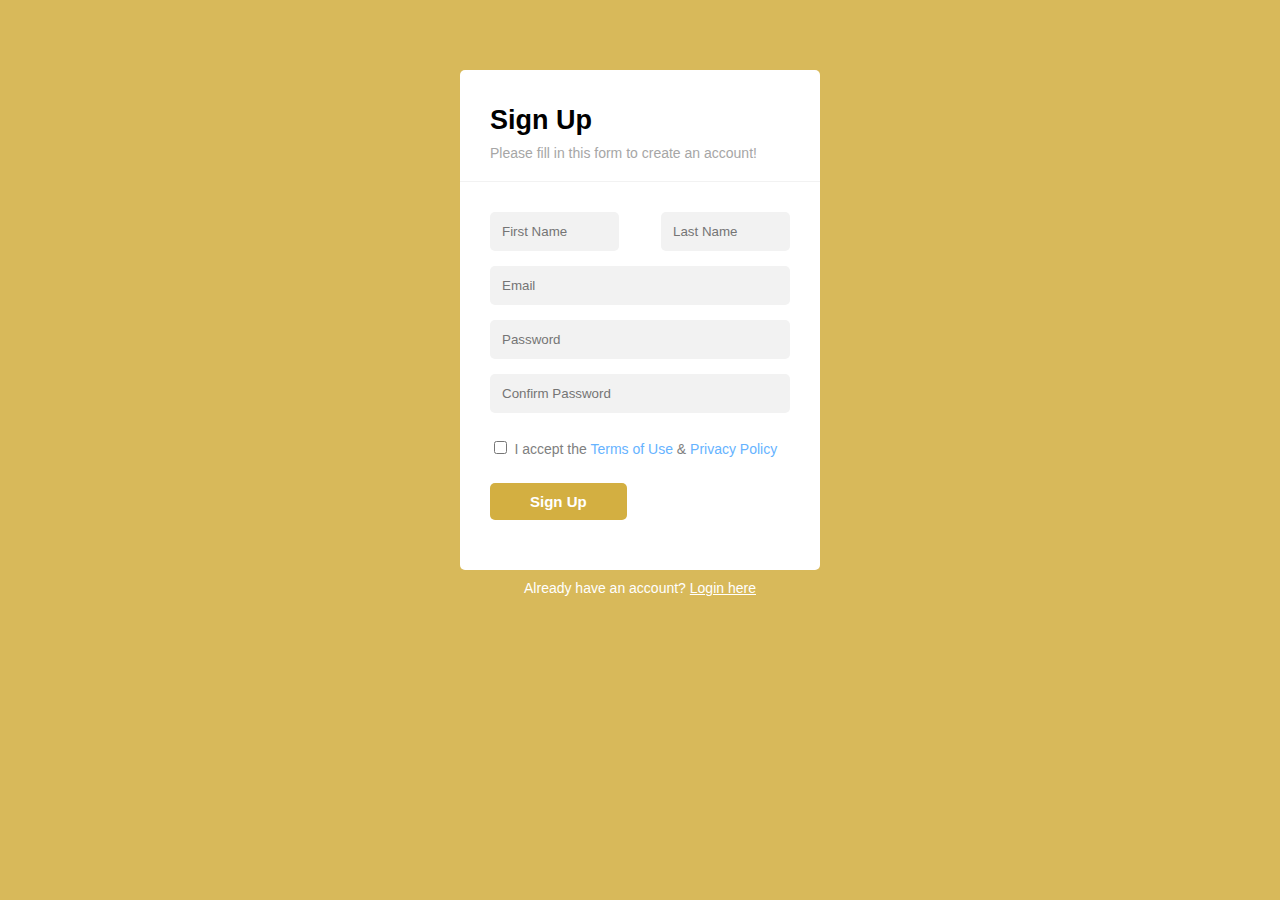
==== Index.html @ 853ab028 "made modifications to index.html and index.css, created login.html" ====
<!DOCTYPE html>
<html>
<head>
	<title>Sign Up</title>
	<link rel="stylesheet" type="text/css" href="index.css">
</head>
<body>
	<section>
		<div class="sign-up-form">
			<div class="text-container">
				<h3 class="sign-up-text">Sign Up</h3>
				<p class="sign-up-sub">Please fill in this form to create an account!</p>
			</div>
			<div class="input-boxes">
				<input type="text" placeholder="First Name" class="first-name">
				<input type="text" placeholder="Last Name" class="last-name">
				<br>
				<input type="mail" placeholder="Email" class="email">
				<br>
				<input type="password" placeholder="Password" class="password">
				<br>
				<p class="password-error">Password should be 8 characters long
				</p>
				<input type="password" placeholder="Confirm Password" class="conf-password">
				<br>		
				<p class="conf-password-error">Password doesn't match</p>
				<input type="checkbox" class="checkbox" >
				<span class="t-n-c"> I accept the <a href="#">Terms of Use</a>  & <a href="#">Privacy Policy</a> <br>

				<button class="sign-up-btn">Sign Up</button>
			</div>
		</div>
		<div class="login-prompt">
			Already have an account? <a href="login.html">Login here</a>
		</div>
	</section>
</body>
</html>
---- index.css ----
body{
	font-family: arial;
	background:  #d8b95a;
}
h3.sign-up-text{
	font-size: 27px;
	margin-bottom: 0;
	margin-top: 0;
}
.sign-up-form{
	width:360px;
	margin-top: 70px;
	margin-left: auto;
	margin-right: auto;
}
p.sign-up-sub{
	margin-top: 9px;
	margin-bottom: 0;
	font-size: 14px;
	color:  #a6a6a6;
}
.text-container{
	margin-top: 30px;
	background: #fff;
	padding: 35px 30px 20px 30px;
	border-top-left-radius: 5px;
	border-top-right-radius: 5px;
}




.input-boxes{	
	background: #fff;
	padding: 30px 30px 50px 30px;
	border-top: 1px solid #f2f2f2;	
	border-bottom-left-radius: 5px;
	border-bottom-right-radius: 5px;
}

input.first-name, input.last-name,input.email, input.password, input.conf-password{
	background: #f2f2f2;
	border-radius: 5px;
}
.first-name, .last-name{
	width: 35%;
	border: none;
	padding: 12px;
	margin-bottom: 15px;
}
.last-name{
	float: right;
}
input.email, input.password, input.conf-password{
	width: 92%;
	border: none;
	padding: 12px;
	margin-bottom: 15px;
}
input.conf-password{
	margin-bottom: 25px;
}
.conf-password-error, .password-error{
	display: none;
}

.t-n-c{
	font-size: 14px;
	color: #808080;
}
.t-n-c a{
	text-decoration: none;
	color: #66b3ff;
}
input[type ="checkbox" i]{
	background: #f2f2f2;
}


.sign-up-btn{
	margin-top: 25px;
	background: #D3AF41;
	padding: 10px 40px;
	border: none;
	border-radius: 5px;
	font-size: 15px;
	font-weight: bold;
	color: #fff;
}

.login-prompt{
	text-align: center;
	margin-top: 10px;
	font-size: 14px;
	color: #fff;
}
.login-prompt a{
	color: #fff;
}
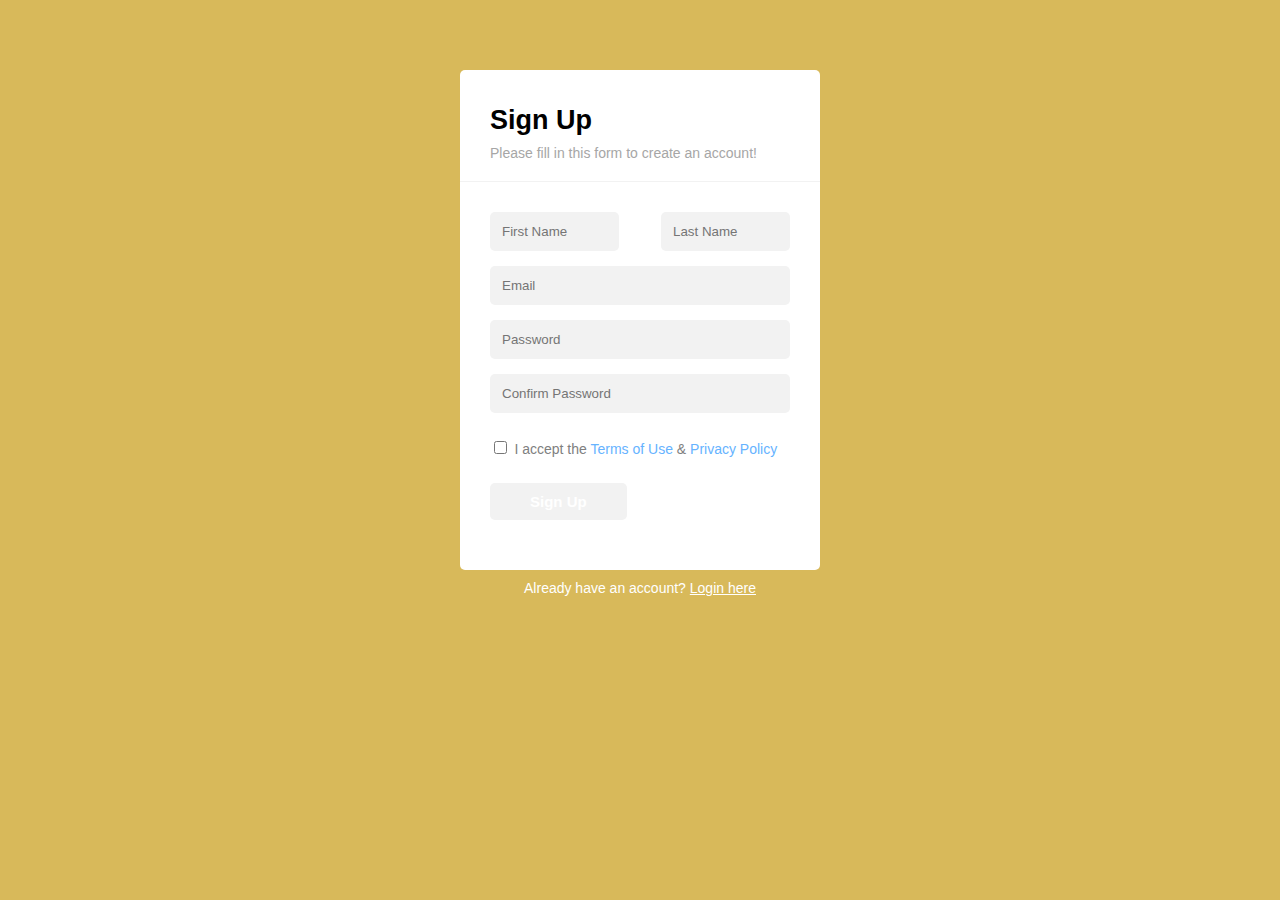
==== commit 6808fc92: "fixed code to compare passwords in script.js, made slight modifications to index.css" ====
--- a/Index.html
+++ b/Index.html
@@ -1,10 +1,12 @@
 <!DOCTYPE html>
 <html>
-<head>
+<head> 
+	<meta charset="utf-8">
+    <meta name="viewport" content="width=device-width">
 	<title>Sign Up</title>
 	<link rel="stylesheet" type="text/css" href="index.css">
 </head>
-<body>
+<body >
 	<section>
 		<div class="sign-up-form">
 			<div class="text-container">
@@ -12,27 +14,48 @@
 				<p class="sign-up-sub">Please fill in this form to create an account!</p>
 			</div>
 			<div class="input-boxes">
-				<input type="text" placeholder="First Name" class="first-name">
-				<input type="text" placeholder="Last Name" class="last-name">
+				<input type="text" 
+					placeholder="First Name" 
+					class="first-name" id="first-name">
+				<input type="text" 
+					placeholder="Last Name" 
+					class="last-name" id="last-name">
 				<br>
-				<input type="mail" placeholder="Email" class="email">
+				<p class="name-error" id="name-error">
+					Names must not include numbers
+				</p>
+				<input type="mail" 
+					placeholder="Email" 
+					class="email" id="email">
 				<br>
-				<input type="password" placeholder="Password" class="password">
+				<p class="email-error" id="email-error">
+					Email is invalid
+				</p>
+				<input type="password" 
+					placeholder="Password" 
+					class="password" id="password">
 				<br>
-				<p class="password-error">Password should be 8 characters long
+				<p class="password-error" id="password-error">
+					Password should be atleast 8 characters long
 				</p>
-				<input type="password" placeholder="Confirm Password" class="conf-password">
+				<input type="password" 
+					placeholder="Confirm Password" 
+					class="conf-password" id="conf-password">
 				<br>		
-				<p class="conf-password-error">Password doesn't match</p>
-				<input type="checkbox" class="checkbox" >
+				<p class="conf-password-error" id="conf-password-error">Password does not match</p>
+				<input type="checkbox" class="checkbox" id="checkbox" >
 				<span class="t-n-c"> I accept the <a href="#">Terms of Use</a>  & <a href="#">Privacy Policy</a> <br>
 
-				<button class="sign-up-btn">Sign Up</button>
+				<input type="button" value="Sign Up" 
+					class="sign-up-btn" id="sign-up-btn"
+					onclick="handleClick()" />
 			</div>
 		</div>
 		<div class="login-prompt">
 			Already have an account? <a href="login.html">Login here</a>
 		</div>
 	</section>
+
+	<script src="script.js"></script>
 </body>
 </html>--- a/index.css
+++ b/index.css
@@ -60,8 +60,17 @@
 input.conf-password{
 	margin-bottom: 25px;
 }
-.conf-password-error, .password-error{
+.name-error, .email-error,.conf-password-error, .password-error{
+	margin-top: 0;
+	font-size: 13px;
+	color: red;
 	display: none;
+}
+.conf-password-error{
+	margin-top: -10px;
+}
+input::focus{
+	border: none;
 }
 
 .t-n-c{
@@ -79,7 +88,6 @@
 
 .sign-up-btn{
 	margin-top: 25px;
-	background: #D3AF41;
 	padding: 10px 40px;
 	border: none;
 	border-radius: 5px;
